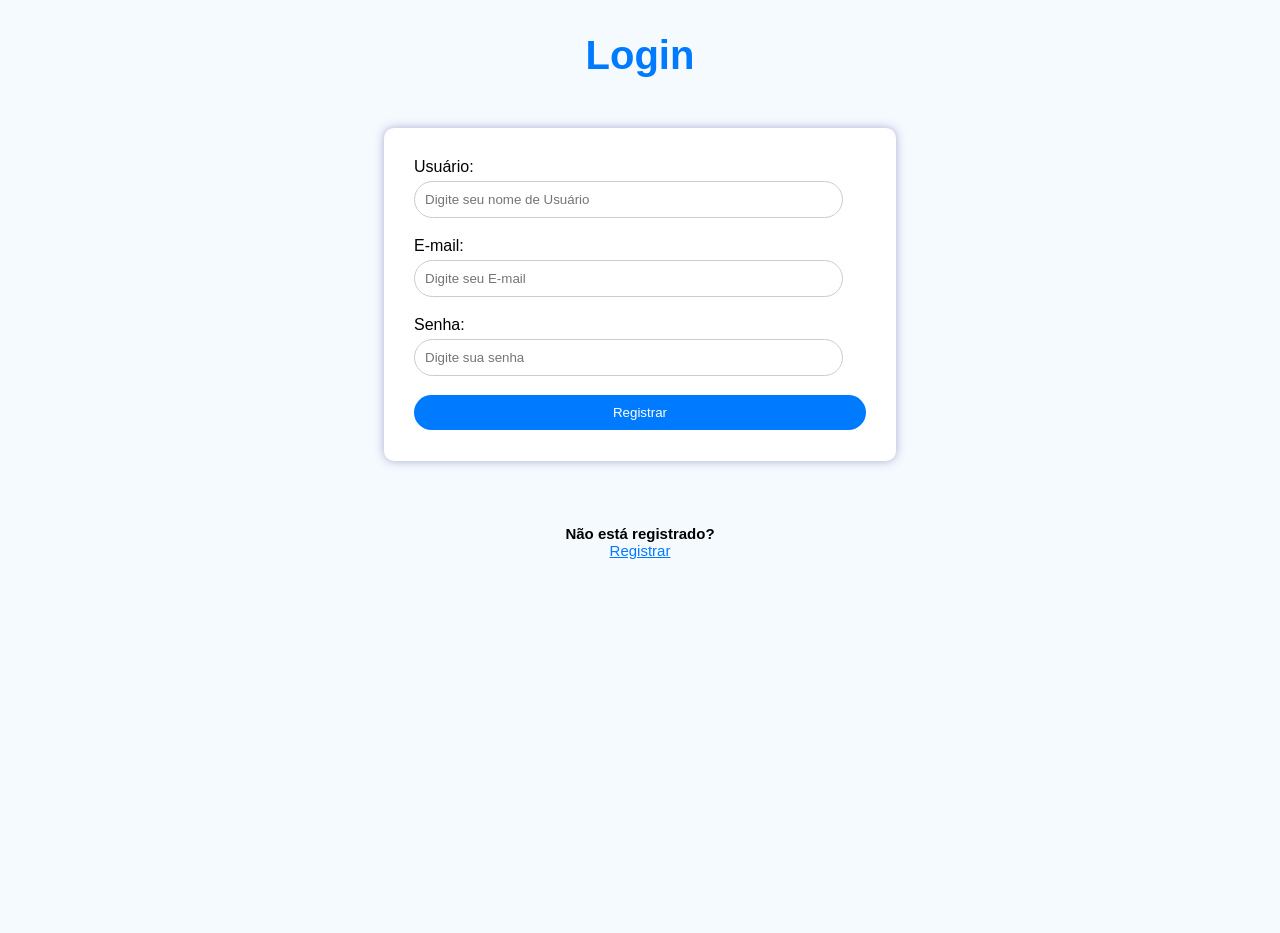
==== login.html @ 60b81172 "Adição página login" ====
<!DOCTYPE html>
<html lang="pt-BR">
<head>
    <meta charset="UTF-8">
    <title>Login Usuário</title>
    <link rel="stylesheet" href="style.css">
</head>
<body>
    <p id="msg" style="display: none;"></p>
    <h2>Login</h2>

    <form>
        <label for="usuario">Usuário:</label>
        <input type="text" id="usuario" name="usuario" placeholder="Digite seu nome de Usuário"><br><br>

        <label for="email">E-mail:</label>
        <input type="text" id="email" name="email" placeholder="Digite seu E-mail"><br><br>

        <label for="senha">Senha:</label>
        <input type="password" id="senha" name="senha" placeholder="Digite sua senha"><br><br>

        <button type="button" onclick="RegistraUsuario()">Registrar</button>
        
    </form>
        <script src="login.js"></script>
</body>
        <h3>Não está registrado?</h3> <a href="index.html">Registrar</a>
</html>
---- style.css ----
head {
    font-family: Arial, Helvetica, sans-serif;
}

body{
    font-family: Arial, sans-serif;
    display: flexbox;
    background-color: #f5faff;
    margin: 0;
    justify-content: center;
    align-items: center;
    height: 100vh;
    margin: 0;
}

h2{
    font-family: Arial, Helvetica, sans-serif;
    font-size: 40px;
    text-align: center;
    margin-bottom: 50px;
    color: #007bff;
}
h3{
    font-family: Arial, Helvetica, sans-serif;
    font-size: 15px;
    text-align: center;
    margin: 0px;
    color: black;
}
a{
    font-family: Arial;
    display: block;
    font-size: 15px;
    text-align: center;
    margin: 0px;
    color: #007bff;
    cursor: pointer;
}
a:hover{
    color: #0056b3;
    text-decoration: underline;
}

form{
    align-items: center;
    display: flexbox;
    background-color: white;
    padding: 30px;
    border-radius: 10px;
    box-shadow: 0 0 10px rgba(92, 98, 160, 0.508);
    margin-left: 30%;
    margin-right: 30%;
    margin-bottom: 5%;
}

label{
    display: block;
    margin-bottom: 5px;
}

input{
    width: 90%;
    padding: 10px;
    margin-bottom: 1px;
    border-radius: 30px;
    border: 1px solid #ccc;
}

button{
    width: 100%;
    padding: 10px;
    background-color: #007bff;
    margin-bottom: 1px;
    align-items: center;
    color: white;
    border: none;
    border-radius: 30px;
    cursor: pointer;
    display: flexbox;
}

button:hover{
    background-color: #0056b3;
}

p{
    position: fixed;
    text-align: center;
    top: 10%;
    left: 30%;
    right: 30%;
    padding: 10px;
    border-radius: 20px;
    display: none;
    z-index: 9999;
    background-color: #ffffffac;
}
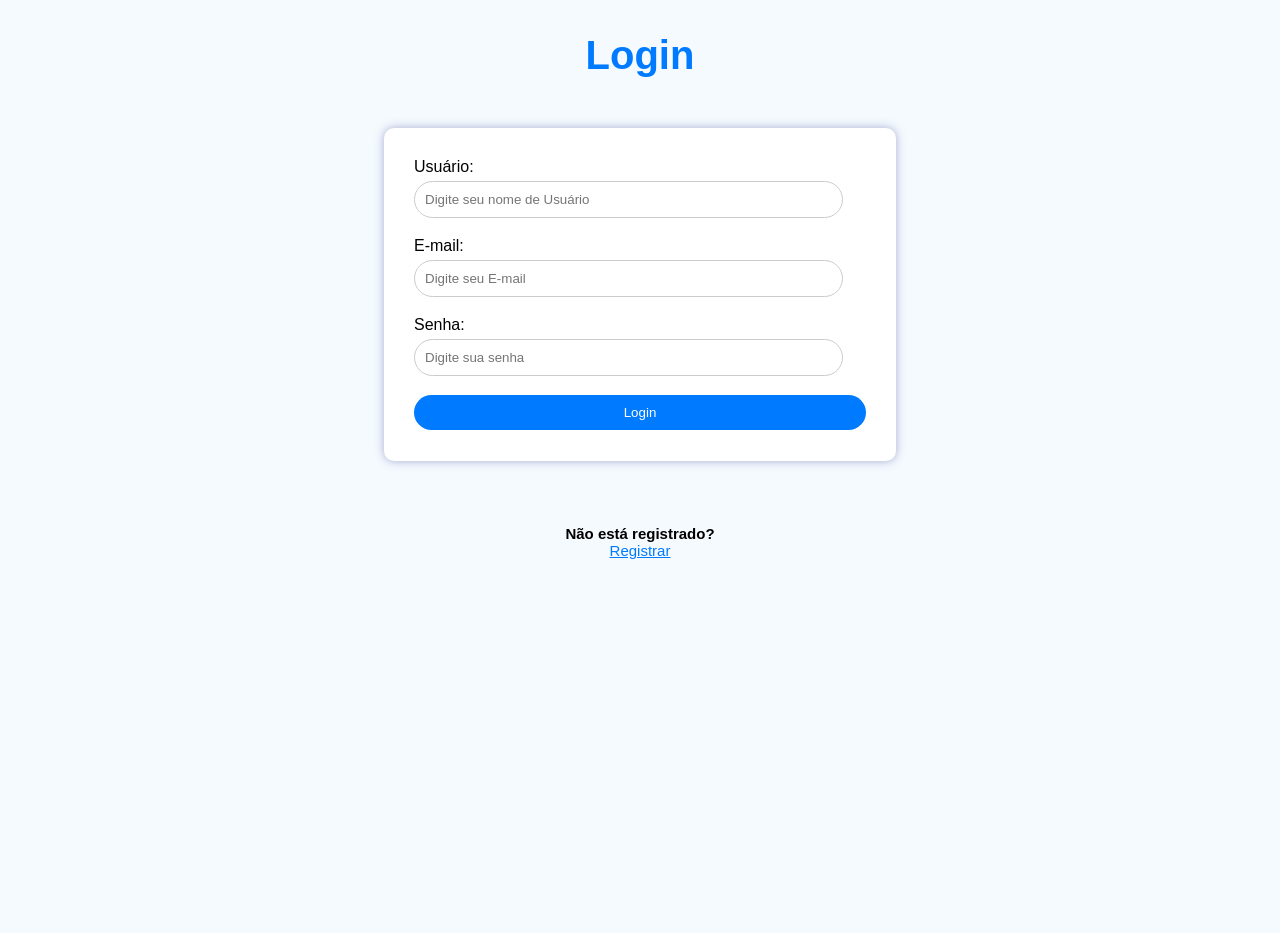
==== commit 19ed4957: "Adicionando lógica de Login" ====
--- a/login.html
+++ b/login.html
@@ -19,10 +19,12 @@
         <label for="senha">Senha:</label>
         <input type="password" id="senha" name="senha" placeholder="Digite sua senha"><br><br>
 
-        <button type="button" onclick="RegistraUsuario()">Registrar</button>
+        <button type="button" onclick="loginUsuario()">Login</button>
         
     </form>
         <script src="login.js"></script>
-</body>
+
         <h3>Não está registrado?</h3> <a href="index.html">Registrar</a>
+
+        </body>
 </html>
